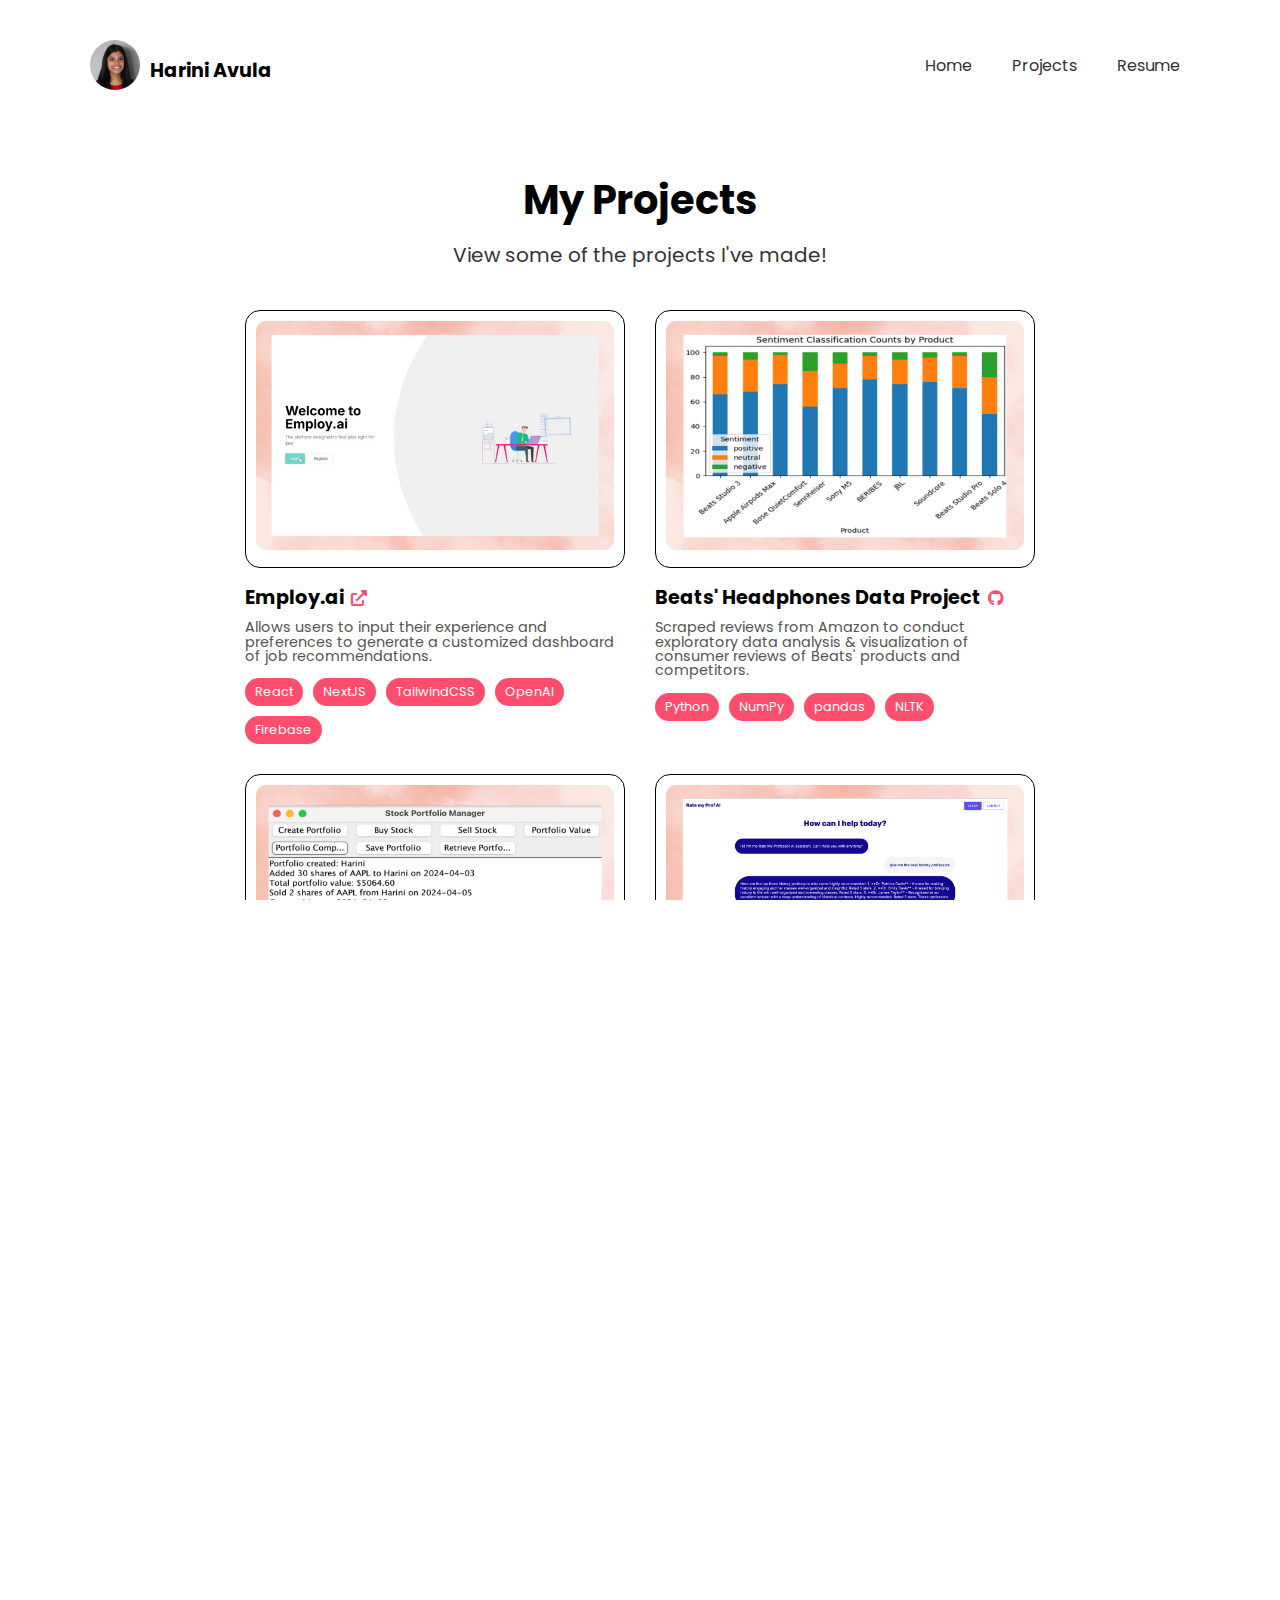
==== projects.html @ 1ab1b28d "adding all the details" ====
<!DOCTYPE HTML>
<html>
<head>
    <title>Projects - Harini Avula</title>
    <meta charset="utf-8" />
    <meta name="viewport" content="width=device-width, initial-scale=1, user-scalable=no" />
    <link rel="stylesheet" href="assets/css/projects.css" />
    <link rel="stylesheet" href="https://cdnjs.cloudflare.com/ajax/libs/font-awesome/6.0.0-beta3/css/all.min.css" />
</head>
<body>
    <nav class="navbar">
        <div class="logo-container">
            <img src="images/profile.png" alt="Profile Picture" class="profile-pic" />
            <h1 class="nav-name">Harini Avula</h1>
        </div>
        <ul class="nav-links">
            <li><a href="index.html">Home</a></li>
            <li><a href="projects.html" class="active">Projects</a></li>
            <li><a target="_blank" href="https://docs.google.com/document/d/1-RXfNqvWFzlHwWcyK2PVuV_ELVbFLmyTdClP5Dgu5RE/edit?tab=t.0">Resume</a></li>
        </ul>
        <div class="hamburger" onclick="toggleMenu()">
            <div class="line"></div>
            <div class="line"></div>
            <div class="line"></div>
        </div>
    </nav>
</div><section id = "project-preview" class="projects-section">
    <h2>My Projects </h2>
    <h3> View some of the projects I've made!
    </h3>
                <div class="projects-container">
  <!-- Project 1 -->
  <div class="project-card">
    <div class="project-image-container">
      <img src="images/7.png" alt="Employ.ai Screenshot" class="project-image" />
    </div>
    <h3>Employ.ai <a href="https://drive.google.com/file/d/1a-TZxuoknEN_zt-KkUkOEnz1pAcswy6h/view" target="_blank"><i class="fas fa-external-link-alt"></i></a></h3>
    <p>
      Allows users to input their experience and preferences to generate a customized dashboard of job recommendations.
    </p>
    <div class="tags">
      <span>React</span>
      <span>NextJS</span>
      <span>TailwindCSS</span>
      <span>OpenAI</span>
      <span>Firebase</span>
    </div>
  </div>
  <!-- Project 2 -->
  <div class="project-card">
    <div class="project-image-container">
      <img src="images/5.png" alt="Beats Headphones Data Project Screenshot" class="project-image" />
    </div>
    <h3>Beats' Headphones Data Project <a href="https://github.com/hariniavula/beats-data-analysis" target="_blank"><i class="fa-brands fa-github"></i></a></h3>
    <p>
      Scraped reviews from Amazon to conduct exploratory data analysis & visualization of consumer reviews of Beats' products and competitors.
    </p>
    <div class="tags">
      <span>Python</span>
      <span>NumPy</span>
      <span>pandas</span>
      <span>NLTK</span>
    </div>
  </div>
  <div class="project-card">
    <div class="project-image-container">
      <img src="images/3.png" alt="Stock Manager Screenshot" class="project-image" />
    </div>
    <h3>Stock Manager</h3>
    <p>
      Stock portfolio manager that includes purchasing and selling stocks, creating new portfolios, and looking at real-time value.
    </p>
    <div class="tags">
      <span>Java</span>
    </div>
  </div>
  <div class="project-card">
    <div class="project-image-container">
      <img src="images/9.png" alt="Rate my Screenshot" class="project-image" />
    </div>
    <h3>Rate my Prof AI <a href="https://rate-prof-ai.netlify.app/" target="_blank"><i class="fas fa-external-link-alt"></i></a></h3>

    <p> Tool that helps students find information about professors with Retrieval Augmented Generation 
    </p>
    <div class="tags">
      <span>JavaScript</span>
      <span>Python</span>
      <span>React</span>
      <span>Material UI</span>
      <span>Firebase</span>
      <span>Pinecone</span>
      <span>OpenAI</span>
    </div>
  </div>
  
  <div class="project-card">
    <div class="project-image-container">
      <img src="images/4.png" alt="ZType Screenshot" class="project-image" />
    </div>
    <h3>ZType Word Game</h3>
    <p>
        Typing game based on Phoboslab's ZType game
    </p>
    <div class="tags">
      <span>Java</span>
    </div>
  </div>
  <div class="project-card">
    <div class="project-image-container">
      <img src="images/2.png" alt="Pantry Manager Screenshot" class="project-image" />
    </div>
    <h3>Pantry Manager <a href="https://pantry-inventory-tracker-ecru.vercel.app/" target="_blank"><i class="fas fa-external-link-alt"></i></a></h3>
    <p>
        Allows users to add, delete, and manage pantry items, and includes innovative features such as taking pictures and generating recipes.
    </p>
    <div class="tags">
        <span>JavaScript</span>
        <span>CSS</span>
        <span>React</span>
        <span>Material UI</span>
        <span>Firebase</span>
        <span>OpenAI</span>
    </div>
  </div>
  <div class="project-card">
    <div class="project-image-container">
      <img src="images/6.png" alt="Nexcap Screenshot" class="project-image" />
    </div>
    <h3>Nexcap Prototype <a href="https://www.figma.com/design/y9ZW2aZuSo8SFqybEOjBFt/Nexcap?node-id=0-1&node-type=canvas&t=BYfEW5MHUb4pg7xV-0" target="_blank"><i class="fas fa-external-link-alt"></i></a></h3>
    <p>
        Prototype for Fintech startup idea
    </p>
    <div class="tags">
        <span>Figma</span>
        
    </div>
  </div>
  <div class="project-card">
    <div class="project-image-container">
      <img src="images/8.png" alt="SupportBot Screenshot" class="project-image" />
    </div>
    <h3>Support Bot <a href="https://github.com/hariniavula/ai-mental-health-bot/tree/main" target="_blank"><i class="fa-brands fa-github"></i></a></h3>

    <p>
        Provides empathetic support and real-time advice for users' mental health 
    <div class="tags">
        <span>JavaScript</span>
        <span>CSS</span>
        <span>React</span>
        <span>Material UI</span>
        <span>Firebase</span>
        <span>OpenAI</span>
    </div>
  </div>
  <div class="project-card">
    <div class="project-image-container">
      <img src="images/1.png" alt="ArtistQuest Screenshot" class="project-image" />
    </div>
    <h3>Artist Quest <a href="https://github.com/hariniavula/find-music" target="_blank"><i class="fa-brands fa-github"></i></a></h3>
    <p>
        Helps users discover new music and support small artist through personalized pages and matching quiz
    </p>
    <div class="tags">
      <span>HTML</span>
      <span>CSS</span>
      <span>JavaScript</span>
      <span>React</span>
      <span>Vite</span>


    </div>
  </div>
</div>

</section>
    
<section class="footer" style="background-color: #f9f9f9; padding: 25px 0;">


          
    <!-- Social Icons -->
    <div class="footer-icons">
      <a href="https://github.com/hariniavula" target="_blank" class="footer-icon">
        <i class="fab fa-github"></i>
      </a>
      <a href="https://www.linkedin.com/in/harini-avula/" target="_blank" class="footer-icon">
        <i class="fab fa-linkedin"></i>
      </a>
      <a href="mailto:hsavula@gmail.com" target="_blank" class="footer-icon">
        <i class="fas fa-envelope"></i>
      </a>
    </div>
  
    <!-- Footer Info -->
    <div class="footer-info" style="text-align: center;">
      <p class="footer-credits">
        Made by 
        <a href="mailto:hsavula@gmail.com" class="footer-link">Harini Avula</a>
      </p>
    </div>
  </section>

    <script>
        function toggleMenu() {
            const navLinks = document.querySelector('.nav-links');
            const hamburger = document.querySelector('.hamburger');
            navLinks.classList.toggle('active');
            hamburger.classList.toggle('active');
        }
    </script>
</body>
</html>
---- assets/css/projects.css ----
/* Importing fonts */
@import url("fontawesome-all.min.css");
@import url("https://fonts.googleapis.com/css?family=Source+Sans+Pro:400,400italic");
@import url("https://fonts.googleapis.com/css2?family=Poppins:wght@100;400;700;900&display=swap");

/* Reset styles */
* {
	margin: 0;
	padding: 0;
	box-sizing: border-box;
  }
  
  html, body {
	width: 100%;
	height: 100%;
	overflow-x: hidden; /* Prevent horizontal scrolling */
		scroll-behavior: smooth;
	  
  }
  
/* General styles */
body {
	margin: 0;
	font-family: Poppins, sans-serif;
	background-color: #ffffff;
	color: #333333;
	display: flex;
	flex-direction: column; /* Ensures stacking of navbar and content */
	align-items: flex-start;
	height: 100vh;
}

/* Navigation bar styles */
.navbar {
	width: 100%;
	display: flex;
	justify-content: space-between;
	align-items: center;
	padding-top: 40px;
	padding-bottom: 20px;
	padding-right: 20px;
	padding-left: 20px;
	background-color: #ffffff;
}

.nav-name{
	font-weight: bold;
	color: black;
	padding-top: 10px;
	font-size: 1.2rem;
}

.logo-container {
	display: flex;
	align-items: center;
	margin-left: 70px;

}

.profile-pic {
	width: 50px;
	height: 50px;
	border-radius: 50%;
	margin-right: 10px;
}

.nav-links {
	
	list-style: none;
	display: flex;
	gap: 40px;
	padding-right: 80px;

}

.nav-links li a {
	text-decoration: none;
	color: #333;
	transition: color 0.3s;
}

.nav-links li a:hover {
	text-decoration: underline;
	text-underline-offset: 10px; 
	text-decoration-color: #ff4d6d;
	text-decoration-thickness: 5px;

}

/* Hamburger menu */
.hamburger {
	display: none;
	flex-direction: column;
	cursor: pointer;
	gap: 5px; 
}

.hamburger div {
	width: 25px;
	height: 3px;
	background-color: #ff4d6d;
	border-radius: 5px;
}

/* Projects Section */
.projects-section {
    padding: 70px 20px;
    background-color: #ffffff;
    text-align: center;
}


/* Projects Section */
.projects-section {
	margin-left: 70px;
	margin-right: 70px;
    margin-top: -10px;

  }
  
  .projects-section h2 {
	font-size: 2.5rem;
	font-weight: 300px;
	color: black;
    margin-bottom: 10px;
  }

  .projects-section h3 {
	font-size: 1.25rem;
	font-weight: 400;
	color: #333333;
    margin-bottom: 30px;
  }
  
  .projects-container {
	display: flex;
	justify-content: center;
	gap: 10px;
	flex-wrap: wrap;
  }
  
  
  /* Project Card */
  .project-card {
	width: 400px; /* Default card width */
	text-align: left;
	padding: 10px;
  }

  .project-card h3 {
    font-weight: bold;
    margin-bottom: 8px;
  }
  
  
  /* Project Image Container */
  .project-image-container {
	border: 1px solid black; /* Black outline */
	border-radius: 15px;
	padding: 10px;
	margin-bottom: 15px;
	background-color: white;
	transition: transform 0.3s ease;
  }
  
  .project-image-container:hover {
	transform: scale(1.05); /* Slight zoom effect */
  }
  
  .project-image {
	width: 100%; /* Responsive image */
	height: auto;
	border-radius: 10px; /* Optional rounded corners */
  }

  
  /* Text Outside Box */
  .project-card h3 {
	font-size: 1.2rem;
	color: black;
  }
  
  .project-card h3 a {
	font-size: 1rem;
    padding: 3px;
    color: #ff4d6d;
	text-decoration: none;

}

  
  .project-card p {
	font-size: 0.9rem;
	line-height: 1;
	margin-bottom: 15px;
	color: #565353
  }
  
  
  .tags {
	display: flex;
	flex-wrap: wrap;
	font-weight: 400;
	gap: 10px;
	justify-content: left;
  }
  
  .tags span {
	background-color: #ff4d6d;
	color: #fff;
	font-size: 0.8rem;
	padding: 5px 10px;
	border-radius: 15px;
  }


  .footer-icons {
	display: flex;
	justify-content: center;
	gap: 30px;
	margin-bottom: 20px;
  }
  
  .footer-icon {
	font-size: 2rem;
	color: #ff4d6d;
	transition: transform 0.3s ease, color 0.3s ease;
	text-decoration: none;
  }
  
  .footer-icon:hover {
	transform: scale(1.2);
	color: #ff6680; /* Lighter pink hover effect */
  }
  
  .footer-line {
	border: none;
	border-top: 1px solid #333;
	margin: 20px auto;
	width: 100%; /* Divider line width */
  }
  
  .footer-info {
	font-size: 0.9rem;
	color: #333;
  }
  
  .footer-tech-icons img {
	display: inline-block;
	margin: 0 5px;
	vertical-align: middle;
  }
  
  .footer-credits {
	font-size: 0.8rem;
	margin-top: 10px;
	color: #666;
  }
  
  .footer-link {
	color: #ff4d6d;
	font-weight: bold;
	text-decoration: none;
  }
  
  .footer-link:hover {
	text-decoration: underline;
  }
  
  
  
  .footer {
    position: relative;
    bottom: 0;
    width: 100%;
    text-align: center;
    background-color: #f9f9f9; /* Light background */
  }

  .footer-icons {
    display: flex;
    justify-content: center;
    gap: 30px;
    margin-bottom: 10px;
  }

  .footer-icon {
    font-size: 2rem;
    color: #565353;
    transition: transform 0.3s ease, color 0.3s ease;
    text-decoration: none;
  }

  .footer-icon:hover {
    transform: scale(1.2);
    color: #ff6680; /* Lighter pink hover effect */
  }

  .footer-line {
    border: none;
    border-top: 1px solid #ccc;
    margin: 10px auto;
    width: 80%; /* Centered divider line */
  }

  .footer-info {
    font-size: 0.9rem;
    color: black;
  }

  .footer-credits {
    font-size: 0.8rem;
    color: #666;
  }

  .footer-link {
    font-weight: bold;
    text-decoration: none;
  }

  .footer-link:hover {
    text-decoration: underline;
	color: #ff4d6d;
  }
/* Responsive styles for mobile */
@media screen and (max-width: 768px) {
    .projects-container {
        grid-template-columns: repeat(auto-fit, minmax(200px, 1fr));
    }
}

@media screen and (max-width: 480px) {
    .projects-section h2 {
        font-size: 2rem;
    }

    .projects-section p {
        font-size: 1rem;
    }
}

  .footer-icons {
	display: flex;
	justify-content: center;
	gap: 30px;
	margin-bottom: 20px;
  }
  
  .footer-icon {
	font-size: 2rem;
	color: #ff4d6d;
	transition: transform 0.3s ease, color 0.3s ease;
	text-decoration: none;
  }
  
  .footer-icon:hover {
	transform: scale(1.2);
	color: #ff6680; /* Lighter pink hover effect */
  }
  
  .footer-line {
	border: none;
	border-top: 1px solid #333;
	margin: 20px auto;
	width: 100%; /* Divider line width */
  }
  
  .footer-info {
	font-size: 0.9rem;
	color: #333;
  }
  
  .footer-tech-icons img {
	display: inline-block;
	margin: 0 5px;
	vertical-align: middle;
  }
  
  .footer-credits {
	font-size: 0.8rem;
	margin-top: 10px;
	color: #666;
  }
  
  .footer-link {
	color: #ff4d6d;
	font-weight: bold;
	text-decoration: none;
  }
  
  .footer-link:hover {
	text-decoration: underline;
  }
  
  
  
  .footer {
    position: relative;
    bottom: 0;
    width: 100%;
    text-align: center;
    background-color: #f9f9f9; /* Light background */
  }

  .footer-icons {
    display: flex;
    justify-content: center;
    gap: 30px;
    margin-bottom: 10px;
  }

  .footer-icon {
    font-size: 2rem;
    color: #565353;
    transition: transform 0.3s ease, color 0.3s ease;
    text-decoration: none;
  }

  .footer-icon:hover {
    transform: scale(1.2);
    color: #ff6680; /* Lighter pink hover effect */
  }

  .footer-line {
    border: none;
    border-top: 1px solid #ccc;
    margin: 10px auto;
    width: 80%; /* Centered divider line */
  }

  .footer-info {
    font-size: 0.9rem;
    color: black;
  }

  .footer-credits {
    font-size: 0.8rem;
    color: #666;
  }

  .footer-link {
    font-weight: bold;
    text-decoration: none;
  }

  .footer-link:hover {
    text-decoration: underline;
	color: #ff4d6d;
  }


/* Responsive styles for mobile */
@media screen and (max-width: 1050px) {
	
	  .navbar {
	  position: fixed; /* Keep the navbar fixed at the top */
	  top: 0;
	  left: 0;
	  width: 100%;
	  background-color: #ffffff;
	  z-index: 101; /* Ensure it appears above the dropdown */
	  border-bottom: 1px solid #e0e0e0; /* Optional for better separation */
	}

	.nav-links {
	  display: none; /* Initially hidden */
	  flex-direction: column;
	  justify-content: flex-start;
	  align-items: center;
	  position: fixed; /* Cover the screen below the navbar */
	  top: 70px; /* Push down below the navbar height */
	  left: 0;
	  width: 100%;
	  margin-top: 40px;
	  height: calc(100% - 70px); /* Take the remaining height */
	  background-color: #ffffff;
	  z-index: 100; /* Below the navbar */
	  overflow-y: auto; /* Allow scrolling if content exceeds screen height */
	}
  
	.nav-links.active {
	  display: flex; /* Show the menu when active */
	}
  
	.nav-links li {
	  width: 100%; /* Take up full width */
	  text-align: left;
	  padding-left: 30px; /* Add spacing */
	  padding-bottom: 20px;
	  border-bottom: 1px solid #e0e0e0; /* Separator */
	}
  
	.nav-links li:last-child {
	  border-bottom: none; /* Remove the last separator */
	}
  
	.nav-links li a {
	  font-size: 1rem; /* Larger font size */
	  color: #333;
	  text-decoration: none;
	  transition: color 0.3s ease;
	}
  
	.nav-links li a:hover {
		text-decoration: underline;
		text-underline-offset: 8px; 
		text-decoration-color: #ff4d6d;
		text-decoration-thickness: 4px;
	  
	}
  
	.hamburger {
	  display: flex; /* Show hamburger on mobile */
	}

	
  
	.hamburger.active .line:nth-child(1) {
	  transform: rotate(45deg) translate(5px, 5px);
	}
  
	.hamburger.active .line:nth-child(2) {
	  transform: rotate(-45deg) translate(5px, -5px);
	}
  
	.hamburger.active .line:nth-child(3) {
	  opacity: 0; /* Hide the middle line */
	}


	.projects-section {
		padding: 20px;
        margin-top: 150px;
		margin-left: 30px;
		margin-right: 30px;
	
	  }

      .projects-container {
		margin-left: 0px;

	  }
 
  

	
	 
	

  }
	

  /* Responsive styles for mobile */
@media screen and (max-width: 400px) {
	
	.project-card {
		width: 100%; /* Full-width cards on smaller screens */
	  }
	}
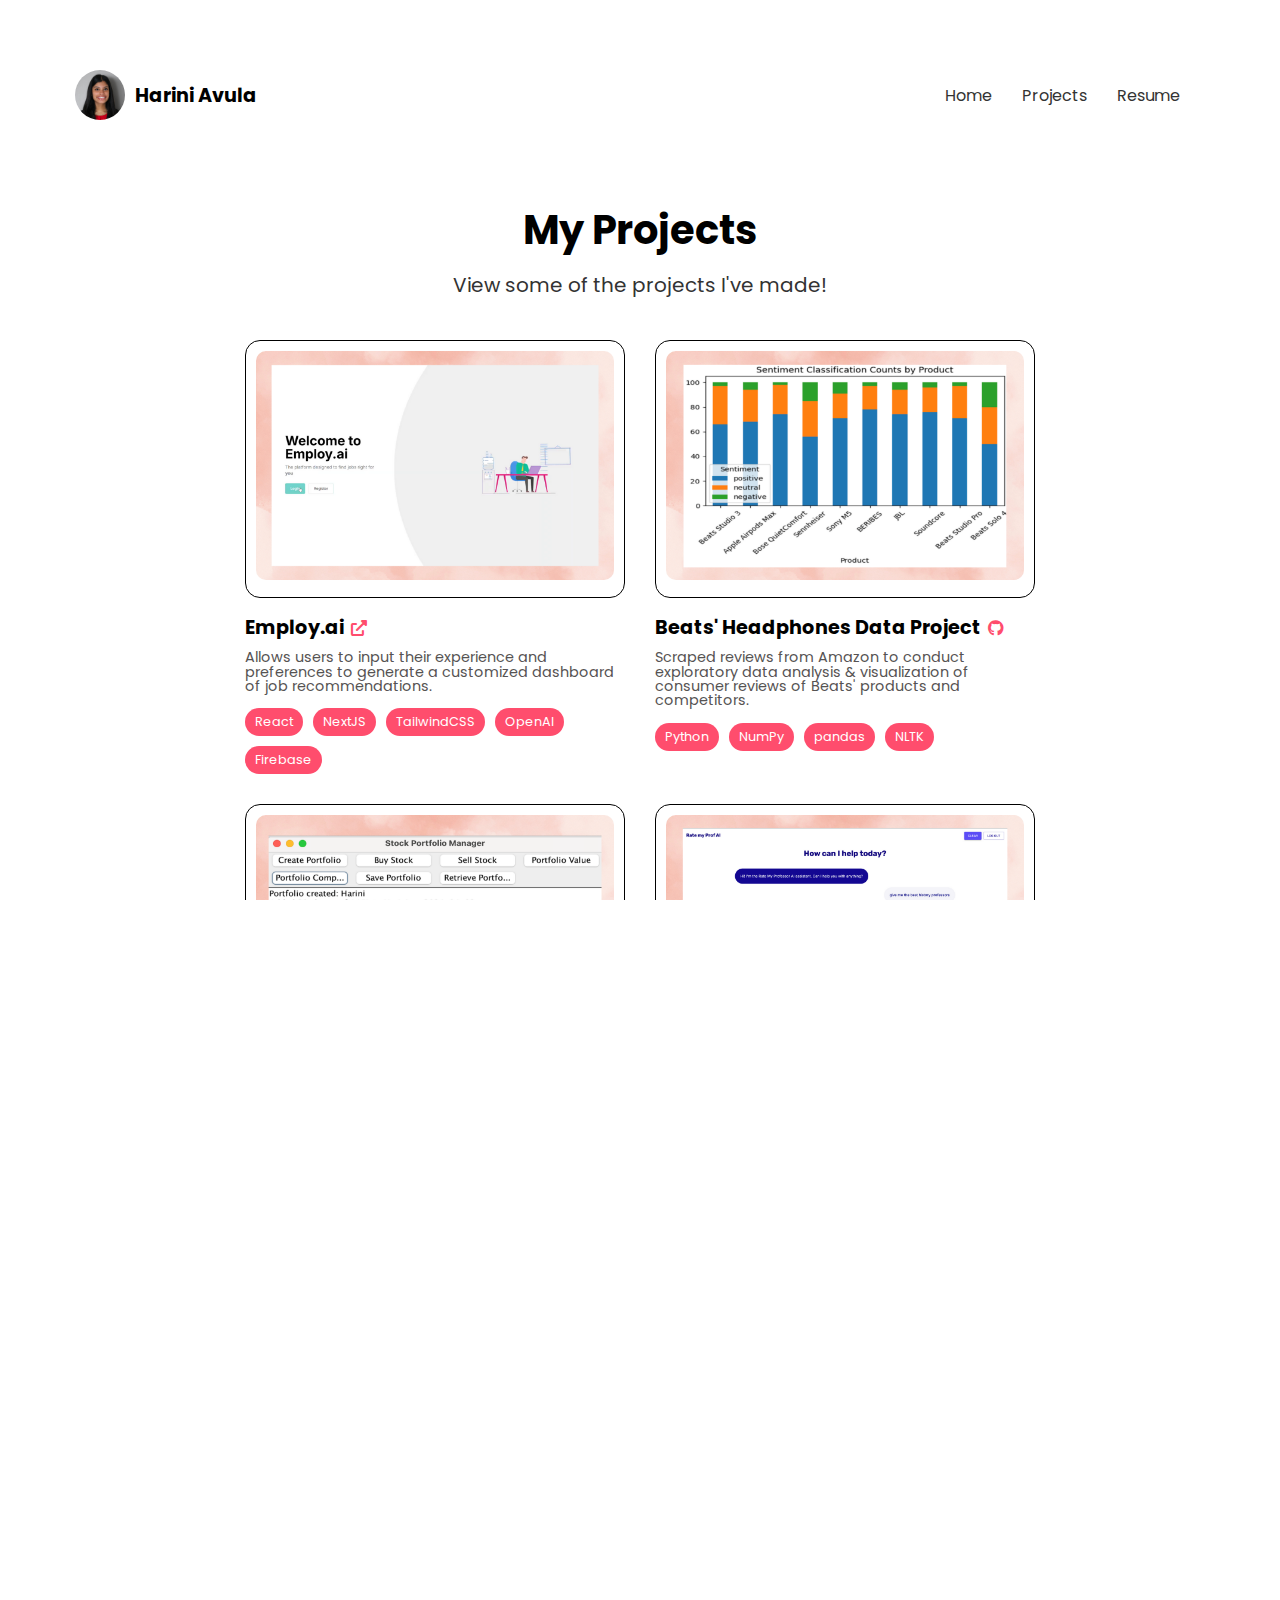
==== commit ea577ad5: "minor style changes" ====
--- a/projects.html
+++ b/projects.html
@@ -9,10 +9,12 @@
 </head>
 <body>
     <nav class="navbar">
-        <div class="logo-container">
-            <img src="images/profile.png" alt="Profile Picture" class="profile-pic" />
-            <h1 class="nav-name">Harini Avula</h1>
-        </div>
+       <a href="index.html" class="logo-link">
+            <div class="logo-container">
+                <img src="images/profile.png" alt="Profile Picture" class="profile-pic" />
+                <h1 class="nav-name">Harini Avula</h1>
+            </div>
+        </a>
         <ul class="nav-links">
             <li><a href="index.html">Home</a></li>
             <li><a href="projects.html" class="active">Projects</a></li>
--- a/assets/css/projects.css
+++ b/assets/css/projects.css
@@ -36,27 +36,30 @@
 	display: flex;
 	justify-content: space-between;
 	align-items: center;
-	padding-top: 40px;
+	padding-top: 70px;
 	padding-bottom: 20px;
 	padding-right: 20px;
 	padding-left: 20px;
 	background-color: #ffffff;
 }
 
+
 .nav-name{
 	font-weight: bold;
 	color: black;
-	padding-top: 10px;
 	font-size: 1.2rem;
 }
 
 .logo-container {
 	display: flex;
 	align-items: center;
-	margin-left: 70px;
-
-}
-
+	margin-left: 55px;
+
+}
+
+.logo-link {
+	text-decoration: none;
+}
 .profile-pic {
 	width: 50px;
 	height: 50px;
@@ -68,7 +71,7 @@
 	
 	list-style: none;
 	display: flex;
-	gap: 40px;
+	gap: 30px;
 	padding-right: 80px;
 
 }
@@ -296,6 +299,7 @@
     color: #ff6680; /* Lighter pink hover effect */
   }
 
+
   .footer-line {
     border: none;
     border-top: 1px solid #ccc;
@@ -337,6 +341,8 @@
     .projects-section p {
         font-size: 1rem;
     }
+
+
 }
 
   .footer-icons {
@@ -452,10 +458,28 @@
 /* Responsive styles for mobile */
 @media screen and (max-width: 1050px) {
 	
+    .projects-section {
+		padding: 20px;
+		margin-top: 15px;
+		margin-left: 30px;
+		margin-right: 30px;
+	
+	  }
+      .projects-section h2 {
+		font-size: 1.8rem;
+		font-weight: 300px;
+		margin-bottom: 40px;
+	  }
+
+    
+	
+	.project-card {
+		width: 80%; /* Full-width cards on smaller screens */
+	  }
+
 	  .navbar {
 	  position: fixed; /* Keep the navbar fixed at the top */
 	  top: 0;
-	  left: 0;
 	  width: 100%;
 	  background-color: #ffffff;
 	  z-index: 101; /* Ensure it appears above the dropdown */
@@ -463,33 +487,33 @@
 	}
 
 	.nav-links {
-	  display: none; /* Initially hidden */
-	  flex-direction: column;
-	  justify-content: flex-start;
-	  align-items: center;
-	  position: fixed; /* Cover the screen below the navbar */
-	  top: 70px; /* Push down below the navbar height */
-	  left: 0;
-	  width: 100%;
-	  margin-top: 40px;
-	  height: calc(100% - 70px); /* Take the remaining height */
-	  background-color: #ffffff;
-	  z-index: 100; /* Below the navbar */
-	  overflow-y: auto; /* Allow scrolling if content exceeds screen height */
-	}
-  
-	.nav-links.active {
-	  display: flex; /* Show the menu when active */
-	}
-  
-	.nav-links li {
-	  width: 100%; /* Take up full width */
-	  text-align: left;
-	  padding-left: 30px; /* Add spacing */
-	  padding-bottom: 20px;
-	  border-bottom: 1px solid #e0e0e0; /* Separator */
-	}
-  
+		display: none; /* Initially hidden */
+		flex-direction: column;
+		justify-content: flex-start;
+		align-items: center;
+		position: fixed; /* Cover the screen below the navbar */
+		top: 70px; /* Push down below the navbar height */
+		left: 0;
+		width: 100%;
+		margin-top: 70px;
+		height: calc(100% - 70px); /* Take the remaining height */
+		background-color: #ffffff;
+		z-index: 100; /* Below the navbar */
+		overflow-y: auto; /* Allow scrolling if content exceeds screen height */
+	  }
+	
+	  .nav-links.active {
+		display: flex; /* Show the menu when active */
+	  }
+	
+	  .nav-links li {
+		width: 100%; /* Take up full width */
+		text-align: left;
+		padding-bottom: 30px;
+		padding-left: 30px; /* Add spacing */
+		border-bottom: 1px solid #e0e0e0; /* Separator */
+	  }
+	  
 	.nav-links li:last-child {
 	  border-bottom: none; /* Remove the last separator */
 	}
@@ -540,14 +564,16 @@
 		margin-left: 0px;
 
 	  }
- 
-  
-
-	
-	 
-	
-
-  }
+
+	  .logo-container {
+		display: flex;
+		align-items: center;
+		margin-left: 10px;
+	
+
+
+  }
+}
 	
 
   /* Responsive styles for mobile */
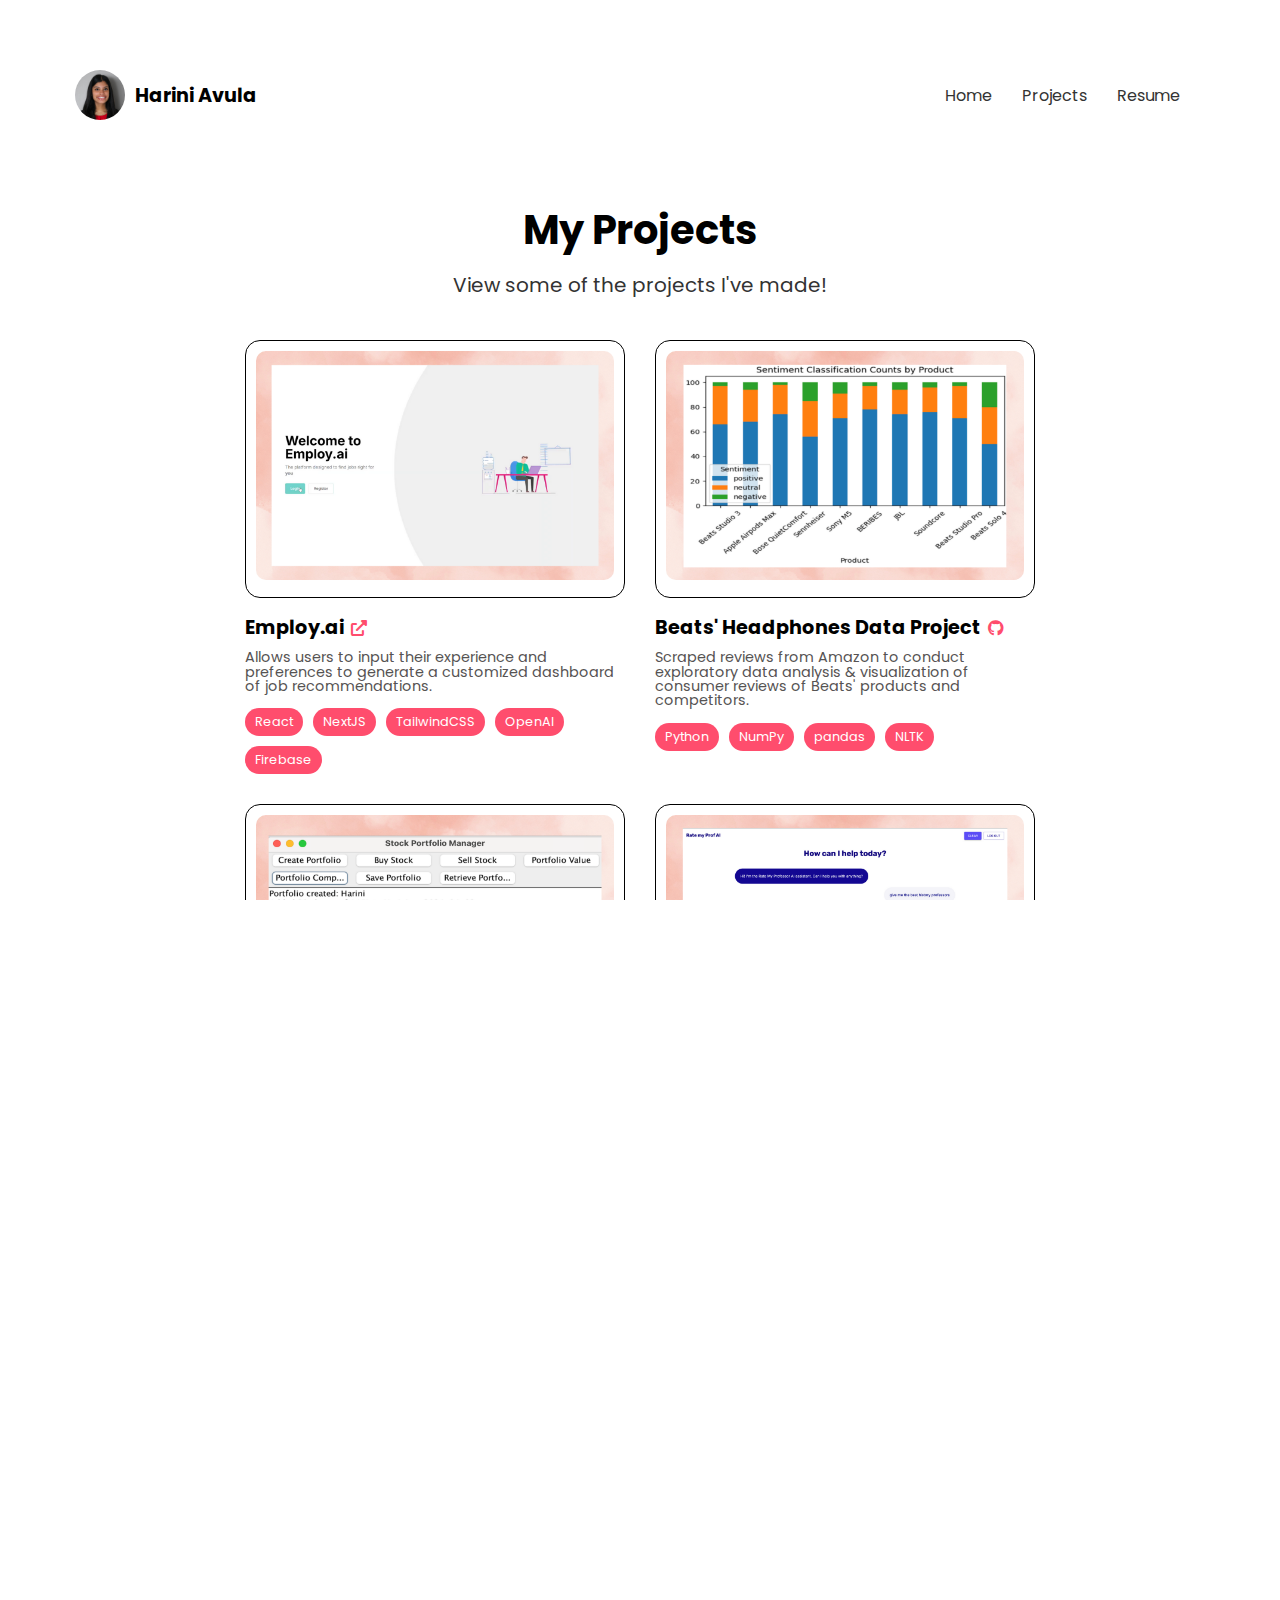
==== commit 77f7db14: "minor footer changes" ====
--- a/projects.html
+++ b/projects.html
@@ -176,32 +176,6 @@
 
 </section>
     
-<section class="footer" style="background-color: #f9f9f9; padding: 25px 0;">
-
-
-          
-    <!-- Social Icons -->
-    <div class="footer-icons">
-      <a href="https://github.com/hariniavula" target="_blank" class="footer-icon">
-        <i class="fab fa-github"></i>
-      </a>
-      <a href="https://www.linkedin.com/in/harini-avula/" target="_blank" class="footer-icon">
-        <i class="fab fa-linkedin"></i>
-      </a>
-      <a href="mailto:hsavula@gmail.com" target="_blank" class="footer-icon">
-        <i class="fas fa-envelope"></i>
-      </a>
-    </div>
-  
-    <!-- Footer Info -->
-    <div class="footer-info" style="text-align: center;">
-      <p class="footer-credits">
-        Made by 
-        <a href="mailto:hsavula@gmail.com" class="footer-link">Harini Avula</a>
-      </p>
-    </div>
-  </section>
-
     <script>
         function toggleMenu() {
             const navLinks = document.querySelector('.nav-links');
--- a/assets/css/projects.css
+++ b/assets/css/projects.css
@@ -468,7 +468,6 @@
       .projects-section h2 {
 		font-size: 1.8rem;
 		font-weight: 300px;
-		margin-bottom: 40px;
 	  }
 
     
@@ -554,9 +553,10 @@
 
 	.projects-section {
 		padding: 20px;
-        margin-top: 150px;
+        margin-top: 175px;
 		margin-left: 30px;
 		margin-right: 30px;
+		margin-bottom: -1000px;
 	
 	  }
 
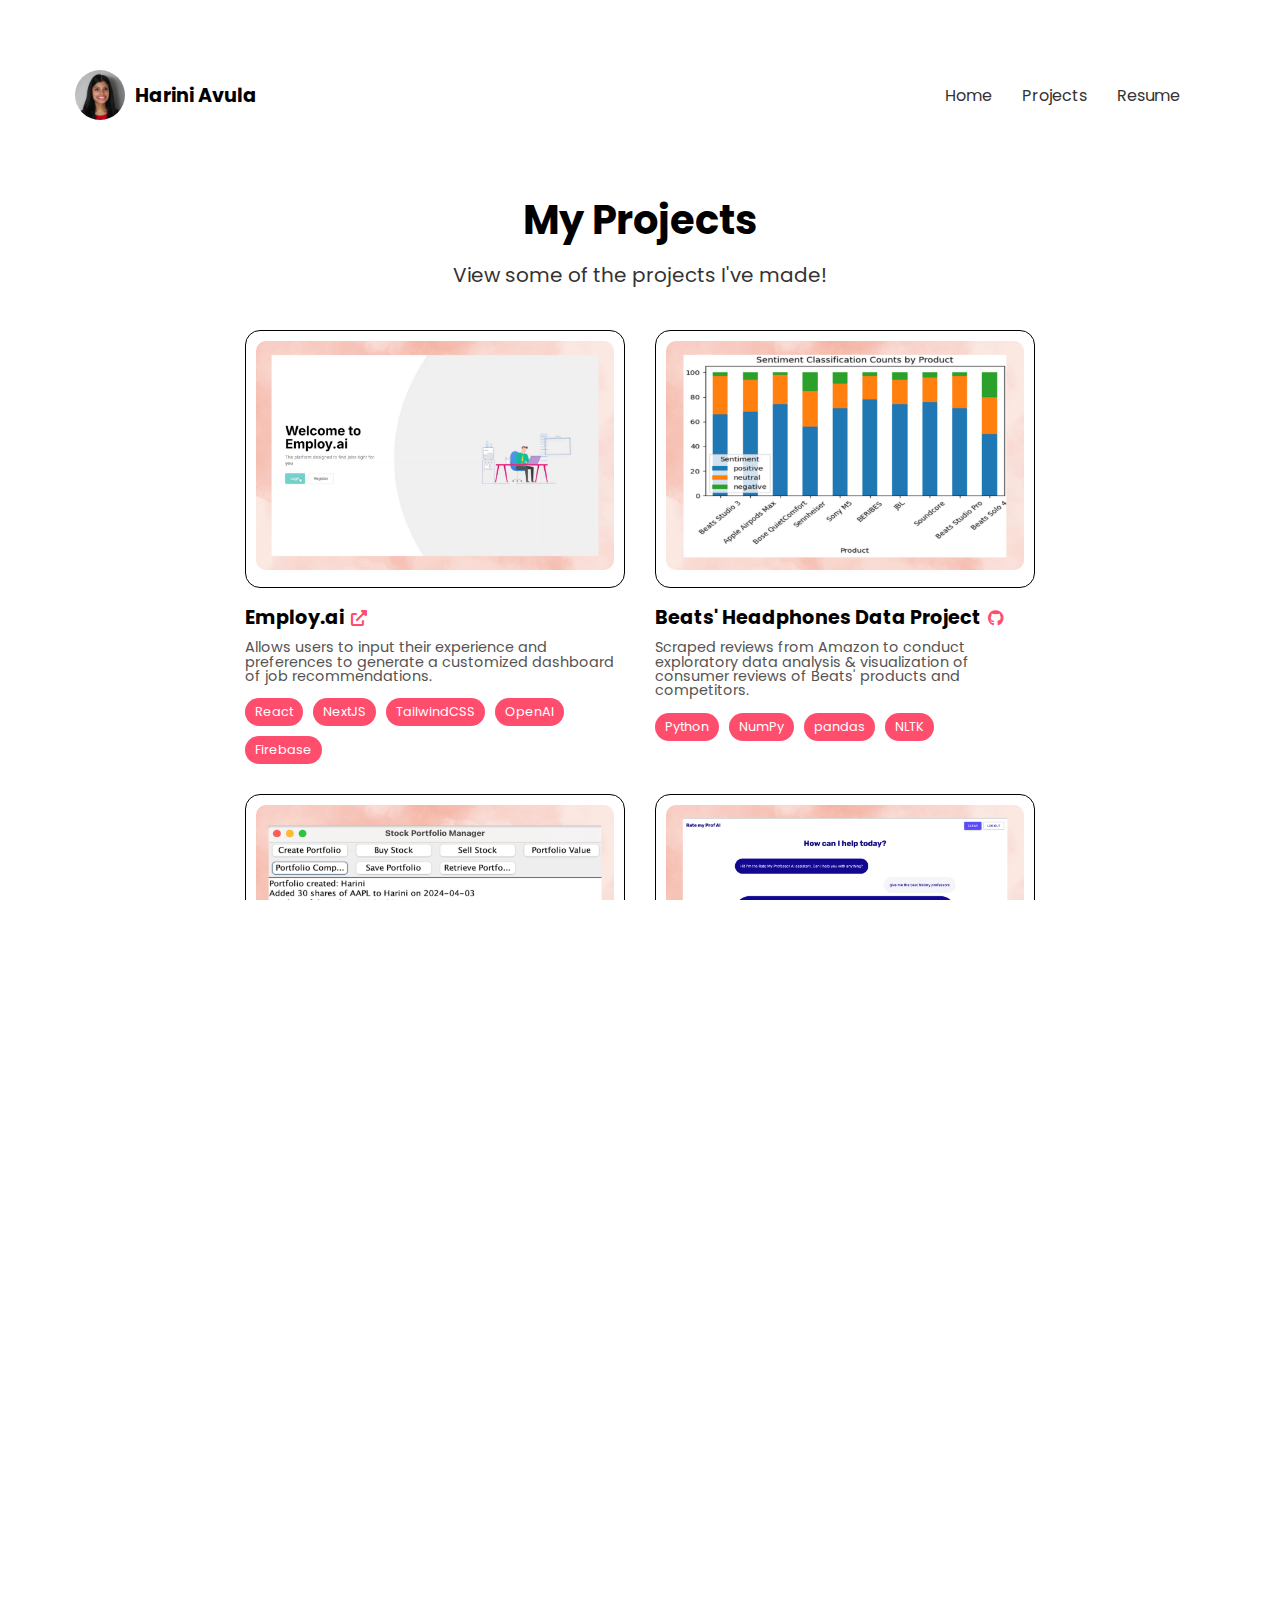
==== commit 844abe16: "minor changes" ====
--- a/projects.html
+++ b/projects.html
@@ -175,6 +175,9 @@
 </div>
 
 </section>
+
+
+
     
     <script>
         function toggleMenu() {
--- a/assets/css/projects.css
+++ b/assets/css/projects.css
@@ -117,7 +117,7 @@
 .projects-section {
 	margin-left: 70px;
 	margin-right: 70px;
-    margin-top: -10px;
+    margin-top: -20px;
 
   }
   
